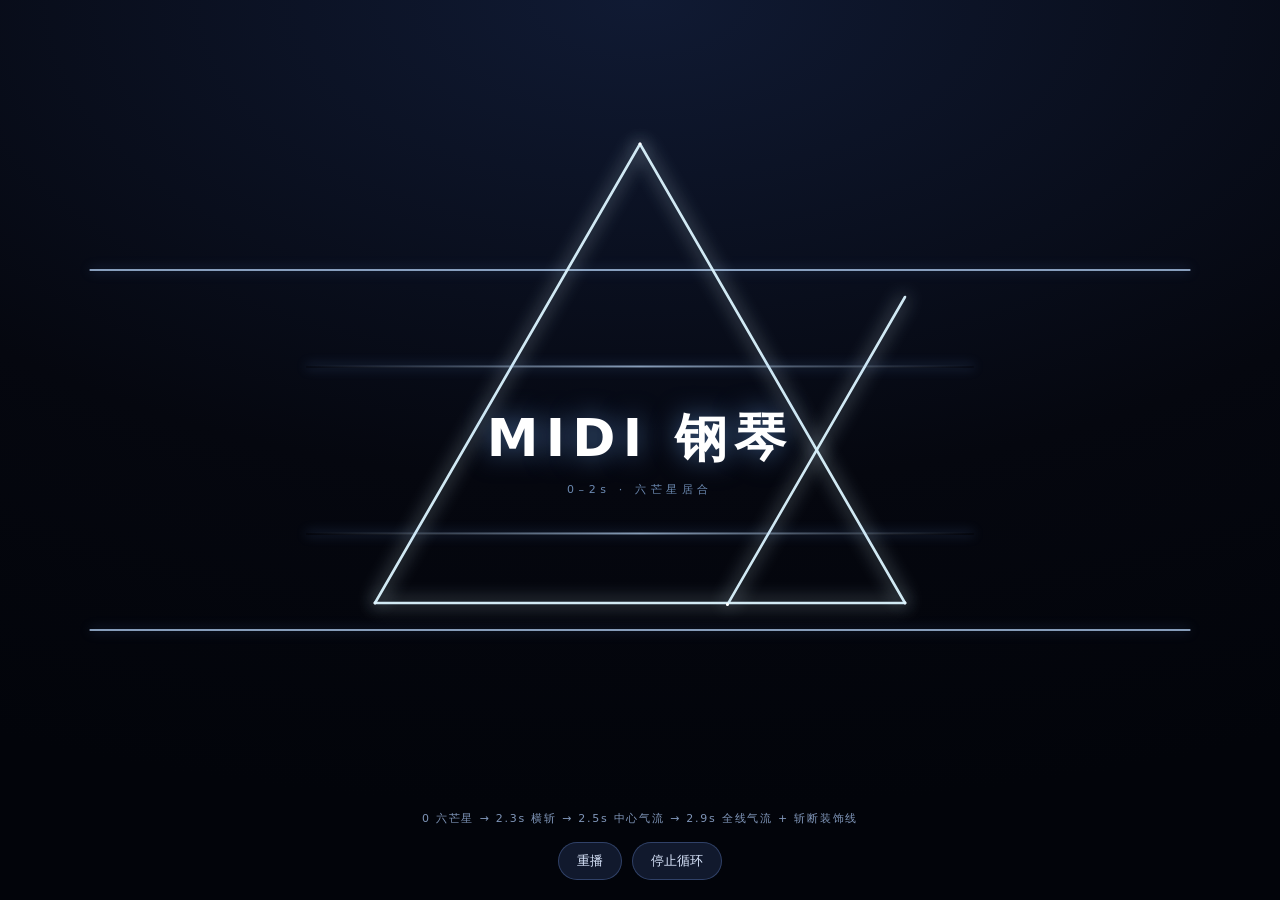
==== preview/title-fx.html @ ac375d9b "feat(3.x): fixed hexagram iai schedule with wind cut; v3.64" ====
<!doctype html>
<html lang="zh"><head><meta charset="utf-8"><meta name="viewport" content="width=device-width,initial-scale=1">
<title>双剑合璧 · 固定分镜预览</title>
<style>
html,body{margin:0;height:100%;background:radial-gradient(120% 90% at 50% 0%,#101a33,#05070f 60%,#02040a);overflow:hidden;font-family:system-ui,-apple-system,"Segoe UI",sans-serif;color:#eaf2ff}
#cv{position:fixed;inset:0;width:100vw;height:100vh}
.title{position:fixed;left:50%;top:50%;transform:translate(-50%,-50%);width:min(760px,86vw);text-align:center;pointer-events:none;z-index:2}
.title .t{font-size:52px;font-weight:800;letter-spacing:.14em;color:#fff;text-shadow:0 0 26px rgba(120,180,255,.5)}
.title .s{margin-top:8px;font-size:11px;letter-spacing:.42em;color:#8fb6e8;opacity:.75}
.line{position:absolute;left:6%;right:6%;height:2px;background:linear-gradient(90deg,transparent,rgba(190,220,255,.7),transparent);box-shadow:0 0 12px rgba(120,170,255,.45)}
.line.top{top:-38px}.line.bot{bottom:-38px}
.bar{position:fixed;left:50%;bottom:20px;transform:translateX(-50%);display:flex;gap:10px;z-index:5}
.bar button{background:rgba(20,30,52,.85);color:#dce8ff;border:1px solid rgba(130,170,255,.28);border-radius:999px;padding:9px 18px;font-size:13px}
.hint{position:fixed;left:50%;bottom:74px;transform:translateX(-50%);font-size:11px;color:#7f95b8;letter-spacing:.16em}
</style></head>
<body>
<canvas id="cv"></canvas>
<div class="title">
  <div class="line top"></div>
  <div class="t">MIDI 钢琴</div>
  <div class="s" id="phase">0–2s · 六芒星居合</div>
  <div class="line bot"></div>
</div>
<div class="hint">0 六芒星 → 2.3s 横斩 → 2.5s 中心气流 → 2.9s 全线气流 + 斩断装饰线</div>
<div class="bar"><button id="replay">重播</button><button id="auto">停止循环</button></div>
<script>
(function(){
  var cv=document.getElementById('cv'),c=cv.getContext('2d'),phaseEl=document.getElementById('phase');
  var W,H,dpr,t0=0,raf=0,auto=true,running=false,broken=false;
  var star=[],wind=[],debris=[];
  function resize(){dpr=Math.min(2,devicePixelRatio||1);W=innerWidth;H=innerHeight;cv.width=W*dpr;cv.height=H*dpr;c.setTransform(dpr,0,0,dpr,0,0);}
  addEventListener('resize',resize);resize();
  function rnd(a,b){return a+Math.random()*(b-a);}
  function build(){
    star=[];wind=[];debris=[];broken=false;
    var cx=W/2, cy=H*0.5, R=Math.min(W,H)*0.34, pts=[];
    for(var i=0;i<6;i++){var a=-Math.PI/2+i*Math.PI/3;pts.push({x:cx+Math.cos(a)*R,y:cy+Math.sin(a)*R});}
    // hexagram edges: two triangles (0,2,4) and (1,3,5)
    var order=[[0,2],[2,4],[4,0],[1,3],[3,5],[5,1]];
    for(var k=0;k<6;k++){var e=order[k];star.push({a:pts[e[0]],b:pts[e[1]],t0:0.18+k*0.28,dur:0.18});}
  }
  function start(){cancelAnimationFrame(raf);build();t0=performance.now();running=true;raf=requestAnimationFrame(frame);}
  function hitSeg(x1,y1,x2,y2,x3,y3,x4,y4){var d=(x2-x1)*(y4-y3)-(y2-y1)*(x4-x3);if(Math.abs(d)<1e-6)return null;var ua=((x3-x1)*(y4-y3)-(y3-y1)*(x4-x3))/d,ub=((x3-x1)*(y2-y1)-(y3-y1)*(x2-x1))/d;if(ua<0||ua>1||ub<0||ub>1)return null;return{x:x1+ua*(x2-x1),y:y1+ua*(y2-y1)};}
  function lineY(i){return i?H*0.5+Math.min(W,H)*0.20:H*0.5-Math.min(W,H)*0.20;}
  function drawSlash(a,b,prog,color,width,glow){
    if(prog<=0)return;var ex=a.x+(b.x-a.x)*prog,ey=a.y+(b.y-a.y)*prog;
    c.save();c.shadowColor=color;c.shadowBlur=glow;c.strokeStyle=color;c.lineWidth=width;c.lineCap='round';
    c.beginPath();c.moveTo(a.x,a.y);c.lineTo(ex,ey);c.stroke();
    c.globalAlpha=1;c.fillStyle='#fff';c.shadowColor='#fff';c.shadowBlur=glow*1.4;c.beginPath();c.arc(ex,ey,width*0.55,0,7);c.fill();c.restore();
  }
  function frame(now){
    if(!running)return;var t=(now-t0)/1000;c.clearRect(0,0,W,H);
    // decorative lines get cut at 2.9
    if(t<2.9){
      c.save();c.strokeStyle='rgba(190,220,255,.7)';c.shadowColor='rgba(120,170,255,.5)';c.shadowBlur=12;c.lineWidth=2;
      for(var i=0;i<2;i++){var y=lineY(i);c.beginPath();c.moveTo(W*0.07,y);c.lineTo(W*0.93,y);c.stroke();}
      c.restore();
    }
    // phase 1: star slashes 0..2s
    if(t<2.0)phaseEl.textContent='0–2s · 六芒星居合';
    for(var s=0;s<star.length;s++){var st=star[s],pr=Math.max(0,Math.min(1,(t-st.t0)/st.dur));drawSlash(st.a,st.b,pr,'rgba(220,245,255,.95)',2.6,18);}
    // phase 2: middle horizontal slash at 2.3
    var midA={x:W*0.04,y:H*0.5},midB={x:W*0.96,y:H*0.5};
    var mp=Math.max(0,Math.min(1,(t-2.3)/0.18));
    if(t>=2.3)phaseEl.textContent='2.3s · 中央横斩';
    drawSlash(midA,midB,mp,'rgba(255,235,235,.95)',4.2,24);
    // 2.5s: middle slash triggers wind burst
    if(t>=2.5&&wind.length===0){for(var w=0;w<44;w++){var dir=Math.random()<.5?-1:1;wind.push({x:W/2+rnd(-W*.3,W*.3),y:H/2+rnd(-8,8),vx:dir*rnd(260,720),vy:rnd(-20,20),len:rnd(20,80),life:0.5});}phaseEl.textContent='2.5s · 中央气流斩';}
    // 2.9s: all slashes emit wind + strip lines break
    if(t>=2.9&&!broken){
      broken=true;
      for(var s2=0;s2<star.length;s2++){var st2=star[s2];for(var w2=0;w2<10;w2++)wind.push({x:st2.a.x+(st2.b.x-st2.a.x)*Math.random(),y:st2.a.y+(st2.b.y-st2.a.y)*Math.random(),vx:rnd(-560,560),vy:rnd(-260,260),len:rnd(14,46),life:0.6});}
      // break the two decorative lines into segments
      for(var li=0;li<2;li++){
        var y=lineY(li),segW=W*0.86, x0=W*0.07;
        var cut=[];
        for(var si=0;si<star.length;si++){var h=hitSeg(star[si].a.x,star[si].a.y,star[si].b.x,star[si].b.y,x0,y,x0+segW,y);if(h)cut.push(h.x);}
        cut.sort(function(a,b){return a-b;});
        var xs=[x0].concat(cut,[x0+segW]);
        for(var k=0;k<xs.length-1;k++){if(xs[k+1]-xs[k]<4)continue;debris.push({x:(xs[k]+xs[k+1])/2,y:y,len:xs[k+1]-xs[k],ang:0,vx:rnd(-30,30),vy:rnd(-40,10),vr:rnd(-3,3),life:1.4,max:1.4});}
      }
      phaseEl.textContent='2.9s · 全线气流，装饰线断裂';
    }
    // wind streaks
    for(var wi=wind.length-1;wi>=0;wi--){var p=wind[wi];if(p.life<=0){wind.splice(wi,1);continue;}
      c.save();c.globalAlpha=Math.max(0,p.life);c.strokeStyle='rgba(225,245,255,.85)';c.lineWidth=1.4;c.beginPath();c.moveTo(p.x,p.y);c.lineTo(p.x-p.vx*0.04,p.y-p.vy*0.04);c.stroke();c.restore();
      p.x+=p.vx*0.016;p.y+=p.vy*0.016;p.life-=0.03;
    }
    // decorative debris
    for(var di=debris.length-1;di>=0;di--){var d=debris[di];if(d.life<=0){debris.splice(di,1);continue;}
      c.save();c.translate(d.x,d.y);c.rotate(d.ang);c.globalAlpha=Math.max(0,d.life/d.max);c.strokeStyle='rgba(185,220,255,.85)';c.shadowColor='rgba(120,170,255,.5)';c.shadowBlur=8;c.lineWidth=2;c.beginPath();c.moveTo(-d.len/2,0);c.lineTo(d.len/2,0);c.stroke();c.restore();
      d.x+=d.vx*.016;d.y+=d.vy*.016;d.vy+=760*.016;d.ang+=d.vr*.016;d.life-=.016;
    }
    // fade out everything after 3.4
    if(t>3.4){var fade=Math.max(0,1-(t-3.4)/0.7);c.globalAlpha=fade;c.fillStyle='#05070f';c.fillRect(0,0,W,H);c.globalAlpha=1;}
    if(t<4.2)raf=requestAnimationFrame(frame);else{running=false;phaseEl.textContent='结束';if(auto)setTimeout(start,600);}
  }
  document.getElementById('replay').onclick=start;
  document.getElementById('auto').onclick=function(){auto=!auto;this.textContent=auto?'停止循环':'自动循环';if(auto&&!running)start();};
  start();
})();
</script></body></html>
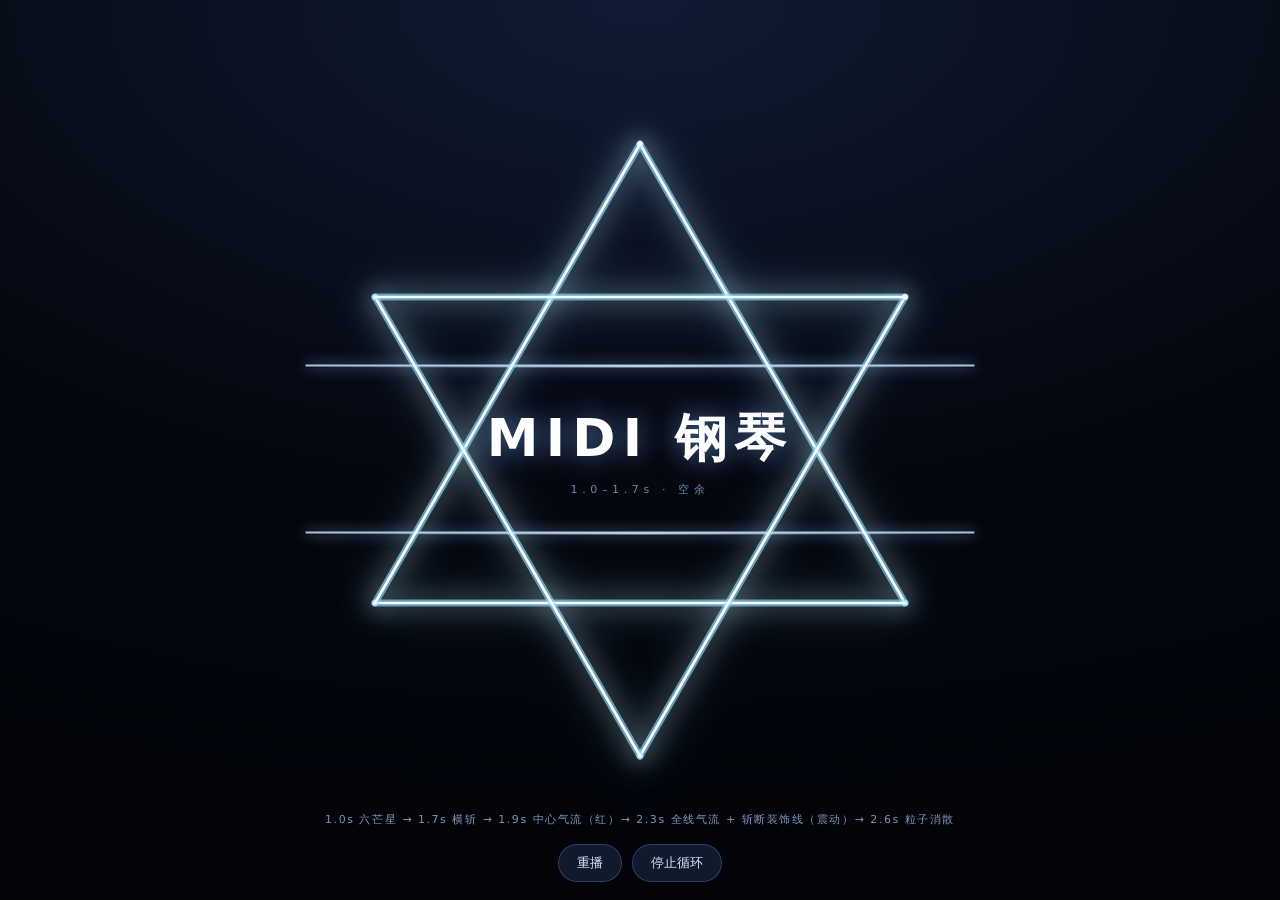
==== commit b2f2d67e: "fix(3.x): brighter iai lines, debris+sparks, faster fade; sync preview; v3.67" ====
--- a/preview/title-fx.html
+++ b/preview/title-fx.html
@@ -1,98 +1,78 @@
 <!doctype html>
 <html lang="zh"><head><meta charset="utf-8"><meta name="viewport" content="width=device-width,initial-scale=1">
-<title>双剑合璧 · 固定分镜预览</title>
+<title>双剑合璧 · 分镜预览 v3.67</title>
 <style>
 html,body{margin:0;height:100%;background:radial-gradient(120% 90% at 50% 0%,#101a33,#05070f 60%,#02040a);overflow:hidden;font-family:system-ui,-apple-system,"Segoe UI",sans-serif;color:#eaf2ff}
 #cv{position:fixed;inset:0;width:100vw;height:100vh}
 .title{position:fixed;left:50%;top:50%;transform:translate(-50%,-50%);width:min(760px,86vw);text-align:center;pointer-events:none;z-index:2}
-.title .t{font-size:52px;font-weight:800;letter-spacing:.14em;color:#fff;text-shadow:0 0 26px rgba(120,180,255,.5)}
+.title .t{font-size:52px;font-weight:800;letter-spacing:.14em;color:#fff;text-shadow:0 0 26px rgba(120,180,255,.55)}
 .title .s{margin-top:8px;font-size:11px;letter-spacing:.42em;color:#8fb6e8;opacity:.75}
-.line{position:absolute;left:6%;right:6%;height:2px;background:linear-gradient(90deg,transparent,rgba(190,220,255,.7),transparent);box-shadow:0 0 12px rgba(120,170,255,.45)}
+.line{position:absolute;left:6%;right:6%;height:2px;background:linear-gradient(90deg,transparent,rgba(200,230,255,.85),transparent);box-shadow:0 0 14px rgba(140,190,255,.6)}
 .line.top{top:-38px}.line.bot{bottom:-38px}
-.bar{position:fixed;left:50%;bottom:20px;transform:translateX(-50%);display:flex;gap:10px;z-index:5}
+.bar{position:fixed;left:50%;bottom:18px;transform:translateX(-50%);display:flex;gap:10px;z-index:5}
 .bar button{background:rgba(20,30,52,.85);color:#dce8ff;border:1px solid rgba(130,170,255,.28);border-radius:999px;padding:9px 18px;font-size:13px}
-.hint{position:fixed;left:50%;bottom:74px;transform:translateX(-50%);font-size:11px;color:#7f95b8;letter-spacing:.16em}
+.hint{position:fixed;left:50%;bottom:70px;transform:translateX(-50%);font-size:11px;color:#7f95b8;letter-spacing:.14em;text-align:center;line-height:1.7}
 </style></head>
 <body>
 <canvas id="cv"></canvas>
-<div class="title">
-  <div class="line top"></div>
+<div class="title" id="tw">
+  <div class="line top" id="lineTop"></div>
   <div class="t">MIDI 钢琴</div>
-  <div class="s" id="phase">0–2s · 六芒星居合</div>
-  <div class="line bot"></div>
+  <div class="s" id="phase">0–1s · 六芒星居合</div>
+  <div class="line bot" id="lineBot"></div>
 </div>
-<div class="hint">0 六芒星 → 2.3s 横斩 → 2.5s 中心气流 → 2.9s 全线气流 + 斩断装饰线</div>
+<div class="hint">1.0s 六芒星 → 1.7s 横斩 → 1.9s 中心气流（红）→ 2.3s 全线气流 + 斩断装饰线（震动）→ 2.6s 粒子消散</div>
 <div class="bar"><button id="replay">重播</button><button id="auto">停止循环</button></div>
 <script>
 (function(){
   var cv=document.getElementById('cv'),c=cv.getContext('2d'),phaseEl=document.getElementById('phase');
-  var W,H,dpr,t0=0,raf=0,auto=true,running=false,broken=false;
-  var star=[],wind=[],debris=[];
+  var W,H,dpr,t0=0,raf=0,auto=true,running=false,broken=false,wind=[],debris=[];
+  var tw=document.getElementById('tw');
   function resize(){dpr=Math.min(2,devicePixelRatio||1);W=innerWidth;H=innerHeight;cv.width=W*dpr;cv.height=H*dpr;c.setTransform(dpr,0,0,dpr,0,0);}
   addEventListener('resize',resize);resize();
   function rnd(a,b){return a+Math.random()*(b-a);}
-  function build(){
-    star=[];wind=[];debris=[];broken=false;
-    var cx=W/2, cy=H*0.5, R=Math.min(W,H)*0.34, pts=[];
-    for(var i=0;i<6;i++){var a=-Math.PI/2+i*Math.PI/3;pts.push({x:cx+Math.cos(a)*R,y:cy+Math.sin(a)*R});}
-    // hexagram edges: two triangles (0,2,4) and (1,3,5)
-    var order=[[0,2],[2,4],[4,0],[1,3],[3,5],[5,1]];
-    for(var k=0;k<6;k++){var e=order[k];star.push({a:pts[e[0]],b:pts[e[1]],t0:0.18+k*0.28,dur:0.18});}
-  }
-  function start(){cancelAnimationFrame(raf);build();t0=performance.now();running=true;raf=requestAnimationFrame(frame);}
-  function hitSeg(x1,y1,x2,y2,x3,y3,x4,y4){var d=(x2-x1)*(y4-y3)-(y2-y1)*(x4-x3);if(Math.abs(d)<1e-6)return null;var ua=((x3-x1)*(y4-y3)-(y3-y1)*(x4-x3))/d,ub=((x3-x1)*(y2-y1)-(y3-y1)*(x2-x1))/d;if(ua<0||ua>1||ub<0||ub>1)return null;return{x:x1+ua*(x2-x1),y:y1+ua*(y2-y1)};}
-  function lineY(i){return i?H*0.5+Math.min(W,H)*0.20:H*0.5-Math.min(W,H)*0.20;}
-  function drawSlash(a,b,prog,color,width,glow){
+  function lineRects(){return [document.getElementById('lineTop'),document.getElementById('lineBot')].map(function(el){var b=el.getBoundingClientRect();return{x:b.left,y:b.top,w:b.width};});}
+  function start(){cancelAnimationFrame(raf);t0=performance.now();running=true;broken=false;wind=[];debris=[];raf=requestAnimationFrame(frame);}
+  function segHit(x1,y1,x2,y2,x3,y3,x4,y4){var d=(x2-x1)*(y4-y3)-(y2-y1)*(x4-x3);if(Math.abs(d)<1e-6)return null;var ua=((x3-x1)*(y4-y3)-(y3-y1)*(x4-x3))/d,ub=((x3-x1)*(y2-y1)-(y3-y1)*(x2-x1))/d;if(ua<0||ua>1||ub<0||ub>1)return null;return{x:x1+ua*(x2-x1),y:y1+ua*(y2-y1)};}
+  function drawSeg(a,b,prog,dim){
     if(prog<=0)return;var ex=a.x+(b.x-a.x)*prog,ey=a.y+(b.y-a.y)*prog;
-    c.save();c.shadowColor=color;c.shadowBlur=glow;c.strokeStyle=color;c.lineWidth=width;c.lineCap='round';
-    c.beginPath();c.moveTo(a.x,a.y);c.lineTo(ex,ey);c.stroke();
-    c.globalAlpha=1;c.fillStyle='#fff';c.shadowColor='#fff';c.shadowBlur=glow*1.4;c.beginPath();c.arc(ex,ey,width*0.55,0,7);c.fill();c.restore();
+    c.save();c.globalAlpha=dim*.85;c.shadowColor='#7fdcff';c.shadowBlur=44;c.strokeStyle='rgba(130,220,255,.75)';c.lineWidth=7;c.lineCap='round';c.beginPath();c.moveTo(a.x,a.y);c.lineTo(ex,ey);c.stroke();
+    c.globalAlpha=dim;c.shadowColor='#fff';c.shadowBlur=24;c.strokeStyle='#fff';c.lineWidth=2.6;c.beginPath();c.moveTo(a.x,a.y);c.lineTo(ex,ey);c.stroke();
+    c.fillStyle='#fff';c.shadowColor='#fff';c.shadowBlur=30;c.beginPath();c.arc(ex,ey,2.8,0,7);c.fill();c.restore();
   }
   function frame(now){
     if(!running)return;var t=(now-t0)/1000;c.clearRect(0,0,W,H);
-    // decorative lines get cut at 2.9
-    if(t<2.9){
-      c.save();c.strokeStyle='rgba(190,220,255,.7)';c.shadowColor='rgba(120,170,255,.5)';c.shadowBlur=12;c.lineWidth=2;
-      for(var i=0;i<2;i++){var y=lineY(i);c.beginPath();c.moveTo(W*0.07,y);c.lineTo(W*0.93,y);c.stroke();}
-      c.restore();
+    var cx=W/2,cy=H*.5,R=Math.min(W,H)*.34,pts=[];
+    for(var i=0;i<6;i++){var an=-Math.PI/2+i*Math.PI/3;pts.push({x:cx+Math.cos(an)*R,y:cy+Math.sin(an)*R});}
+    var order=[[0,2],[2,4],[4,0],[1,3],[3,5],[5,1]];
+    var dim=t>2.6?Math.max(0,1-(t-2.6)/1.0):1;
+    var shake=(t>=2.3&&t<2.7)?13:0;
+    c.save();if(shake)c.translate((Math.random()-.5)*shake,(Math.random()-.5)*shake);
+    if(t<2.3){c.save();c.strokeStyle='rgba(200,230,255,.85)';c.shadowColor='rgba(140,190,255,.6)';c.shadowBlur=14;c.lineWidth=2;var L=lineRects();for(var li=0;li<L.length;li++){c.beginPath();c.moveTo(L[li].x,L[li].y);c.lineTo(L[li].x+L[li].w,L[li].y);c.stroke();}c.restore();}
+    for(var s=0;s<6;s++){var e=order[s],pr=Math.max(0,Math.min(1,(t-(.04+s*.15))/.14));drawSeg(pts[e[0]],pts[e[1]],pr,dim);}
+    var midA={x:W*.04,y:H*.5},midB={x:W*.96,y:H*.5},mp=Math.max(0,Math.min(1,(t-1.7)/.15));
+    if(mp>0){c.save();c.globalAlpha=dim*.8;c.shadowColor='#ffd9dc';c.shadowBlur=50;c.strokeStyle='rgba(255,190,200,.8)';c.lineWidth=10;c.beginPath();c.moveTo(midA.x,midA.y);c.lineTo(midA.x+(midB.x-midA.x)*mp,midB.y);c.stroke();c.globalAlpha=dim;c.shadowColor='#fff';c.shadowBlur=30;c.strokeStyle='#fff';c.lineWidth=3.2;c.beginPath();c.moveTo(midA.x,midA.y);c.lineTo(midA.x+(midB.x-midA.x)*mp,midB.y);c.stroke();c.restore();}
+    if(t>=1.9&&wind.length===0){for(var w=0;w<40;w++){var d0=Math.random()<.5?-1:1;wind.push({x:W/2+rnd(-W*.3,W*.3),y:H/2+rnd(-8,8),vx:d0*rnd(260,720),vy:rnd(-20,20),life:.6});}for(var r=0;r<8;r++)wind.push({x:W/2+rnd(-W*.12,W*.12),y:H/2+rnd(-3,3),vx:(Math.random()<.5?-1:1)*rnd(700,1300),vy:rnd(-6,6),life:.7,red:true});}
+    if(t>=2.3&&!broken){
+      broken=true;
+      for(var s2=0;s2<6;s2++){var e2=order[s2],A2=pts[e2[0]],B2=pts[e2[1]];for(var w2=0;w2<10;w2++)wind.push({x:A2.x+(B2.x-A2.x)*Math.random(),y:A2.y+(B2.y-A2.y)*Math.random(),vx:rnd(-560,560),vy:rnd(-260,260),life:.6});}
+      var L2=lineRects();
+      for(var lb=0;lb<L2.length;lb++){
+        var cuts=[];
+        for(var sb2=0;sb2<6;sb2++){var eb=order[sb2],Ab=pts[eb[0]],Bb=pts[eb[1]],hb=segHit(Ab.x,Ab.y,Bb.x,Bb.y,L2[lb].x,L2[lb].y,L2[lb].x+L2[lb].w,L2[lb].y);if(hb)cuts.push(hb.x);}
+        cuts.sort(function(a,b){return a-b;});
+        var xs=[L2[lb].x].concat(cuts,[L2[lb].x+L2[lb].w]);
+        for(var k=0;k<xs.length-1;k++){if(xs[k+1]-xs[k]<4)continue;debris.push({x:(xs[k]+xs[k+1])/2,y:L2[lb].y,ang:0,len:xs[k+1]-xs[k],vx:rnd(-26,26),vy:rnd(-30,6),vr:rnd(-2.2,2.2),life:2,max:2});for(var sp=0;sp<8;sp++)debris.push({x:(xs[k]+xs[k+1])/2+rnd(-12,12),y:L2[lb].y+rnd(-4,4),ang:0,len:2,vx:rnd(-90,90),vy:rnd(-110,-20),vr:rnd(-3,3),life:rnd(.6,1.2),max:1.2,spark:true});}
+      }
     }
-    // phase 1: star slashes 0..2s
-    if(t<2.0)phaseEl.textContent='0–2s · 六芒星居合';
-    for(var s=0;s<star.length;s++){var st=star[s],pr=Math.max(0,Math.min(1,(t-st.t0)/st.dur));drawSlash(st.a,st.b,pr,'rgba(220,245,255,.95)',2.6,18);}
-    // phase 2: middle horizontal slash at 2.3
-    var midA={x:W*0.04,y:H*0.5},midB={x:W*0.96,y:H*0.5};
-    var mp=Math.max(0,Math.min(1,(t-2.3)/0.18));
-    if(t>=2.3)phaseEl.textContent='2.3s · 中央横斩';
-    drawSlash(midA,midB,mp,'rgba(255,235,235,.95)',4.2,24);
-    // 2.5s: middle slash triggers wind burst
-    if(t>=2.5&&wind.length===0){for(var w=0;w<44;w++){var dir=Math.random()<.5?-1:1;wind.push({x:W/2+rnd(-W*.3,W*.3),y:H/2+rnd(-8,8),vx:dir*rnd(260,720),vy:rnd(-20,20),len:rnd(20,80),life:0.5});}phaseEl.textContent='2.5s · 中央气流斩';}
-    // 2.9s: all slashes emit wind + strip lines break
-    if(t>=2.9&&!broken){
-      broken=true;
-      for(var s2=0;s2<star.length;s2++){var st2=star[s2];for(var w2=0;w2<10;w2++)wind.push({x:st2.a.x+(st2.b.x-st2.a.x)*Math.random(),y:st2.a.y+(st2.b.y-st2.a.y)*Math.random(),vx:rnd(-560,560),vy:rnd(-260,260),len:rnd(14,46),life:0.6});}
-      // break the two decorative lines into segments
-      for(var li=0;li<2;li++){
-        var y=lineY(li),segW=W*0.86, x0=W*0.07;
-        var cut=[];
-        for(var si=0;si<star.length;si++){var h=hitSeg(star[si].a.x,star[si].a.y,star[si].b.x,star[si].b.y,x0,y,x0+segW,y);if(h)cut.push(h.x);}
-        cut.sort(function(a,b){return a-b;});
-        var xs=[x0].concat(cut,[x0+segW]);
-        for(var k=0;k<xs.length-1;k++){if(xs[k+1]-xs[k]<4)continue;debris.push({x:(xs[k]+xs[k+1])/2,y:y,len:xs[k+1]-xs[k],ang:0,vx:rnd(-30,30),vy:rnd(-40,10),vr:rnd(-3,3),life:1.4,max:1.4});}
-      }
-      phaseEl.textContent='2.9s · 全线气流，装饰线断裂';
-    }
-    // wind streaks
-    for(var wi=wind.length-1;wi>=0;wi--){var p=wind[wi];if(p.life<=0){wind.splice(wi,1);continue;}
-      c.save();c.globalAlpha=Math.max(0,p.life);c.strokeStyle='rgba(225,245,255,.85)';c.lineWidth=1.4;c.beginPath();c.moveTo(p.x,p.y);c.lineTo(p.x-p.vx*0.04,p.y-p.vy*0.04);c.stroke();c.restore();
-      p.x+=p.vx*0.016;p.y+=p.vy*0.016;p.life-=0.03;
-    }
-    // decorative debris
+    if(t>2.6&&dim>0){for(var sp2=0;sp2<3;sp2++){var eS=order[Math.floor(Math.random()*6)],AS=pts[eS[0]],BS=pts[eS[1]],pS=Math.random();debris.push({x:AS.x+(BS.x-AS.x)*pS,y:AS.y+(BS.y-AS.y)*pS,ang:0,len:2,vx:rnd(-18,18),vy:rnd(-60,-12),vr:rnd(-2,2),life:1.2,max:1.2,spark:true});}}
+    for(var wi=wind.length-1;wi>=0;wi--){var p=wind[wi];if(p.life<=0){wind.splice(wi,1);continue;}c.save();c.globalAlpha=Math.max(0,p.life);c.strokeStyle=p.red?'rgba(255,70,90,.95)':'rgba(225,245,255,.85)';c.lineWidth=p.red?2.6:1.4;c.beginPath();c.moveTo(p.x,p.y);c.lineTo(p.x-p.vx*.04,p.y-p.vy*.04);c.stroke();c.restore();p.x+=p.vx*.016;p.y+=p.vy*.016;p.life-=.03;}
     for(var di=debris.length-1;di>=0;di--){var d=debris[di];if(d.life<=0){debris.splice(di,1);continue;}
-      c.save();c.translate(d.x,d.y);c.rotate(d.ang);c.globalAlpha=Math.max(0,d.life/d.max);c.strokeStyle='rgba(185,220,255,.85)';c.shadowColor='rgba(120,170,255,.5)';c.shadowBlur=8;c.lineWidth=2;c.beginPath();c.moveTo(-d.len/2,0);c.lineTo(d.len/2,0);c.stroke();c.restore();
-      d.x+=d.vx*.016;d.y+=d.vy*.016;d.vy+=760*.016;d.ang+=d.vr*.016;d.life-=.016;
-    }
-    // fade out everything after 3.4
-    if(t>3.4){var fade=Math.max(0,1-(t-3.4)/0.7);c.globalAlpha=fade;c.fillStyle='#05070f';c.fillRect(0,0,W,H);c.globalAlpha=1;}
+      c.save();c.translate(d.x,d.y);c.rotate(d.ang);c.globalAlpha=Math.max(0,d.life/d.max);c.shadowColor='#bfe6ff';c.shadowBlur=22;
+      if(d.spark){c.fillStyle='#dff4ff';c.beginPath();c.arc(0,0,1.8,0,7);c.fill();}else{c.strokeStyle='#f4fbff';c.lineWidth=3;c.beginPath();c.moveTo(-d.len/2,0);c.lineTo(d.len/2,0);c.stroke();}
+      c.restore();d.x+=d.vx*.016;d.y+=d.vy*.016;d.vy+=(d.spark?260:600)*.016;d.ang+=d.vr*.016;d.life-=.016;}
+    c.restore();
+    phaseEl.textContent=t<1? '0–1s · 六芒星居合' : t<1.7? '1.0–1.7s · 空余' : t<1.9? '1.7s · 中央横斩' : t<2.3? '1.9s · 中心气流（红）' : t<2.6? '2.3s · 全线气流 + 断线震动' : '2.6s+ · 粒子消散';
     if(t<4.2)raf=requestAnimationFrame(frame);else{running=false;phaseEl.textContent='结束';if(auto)setTimeout(start,600);}
   }
   document.getElementById('replay').onclick=start;
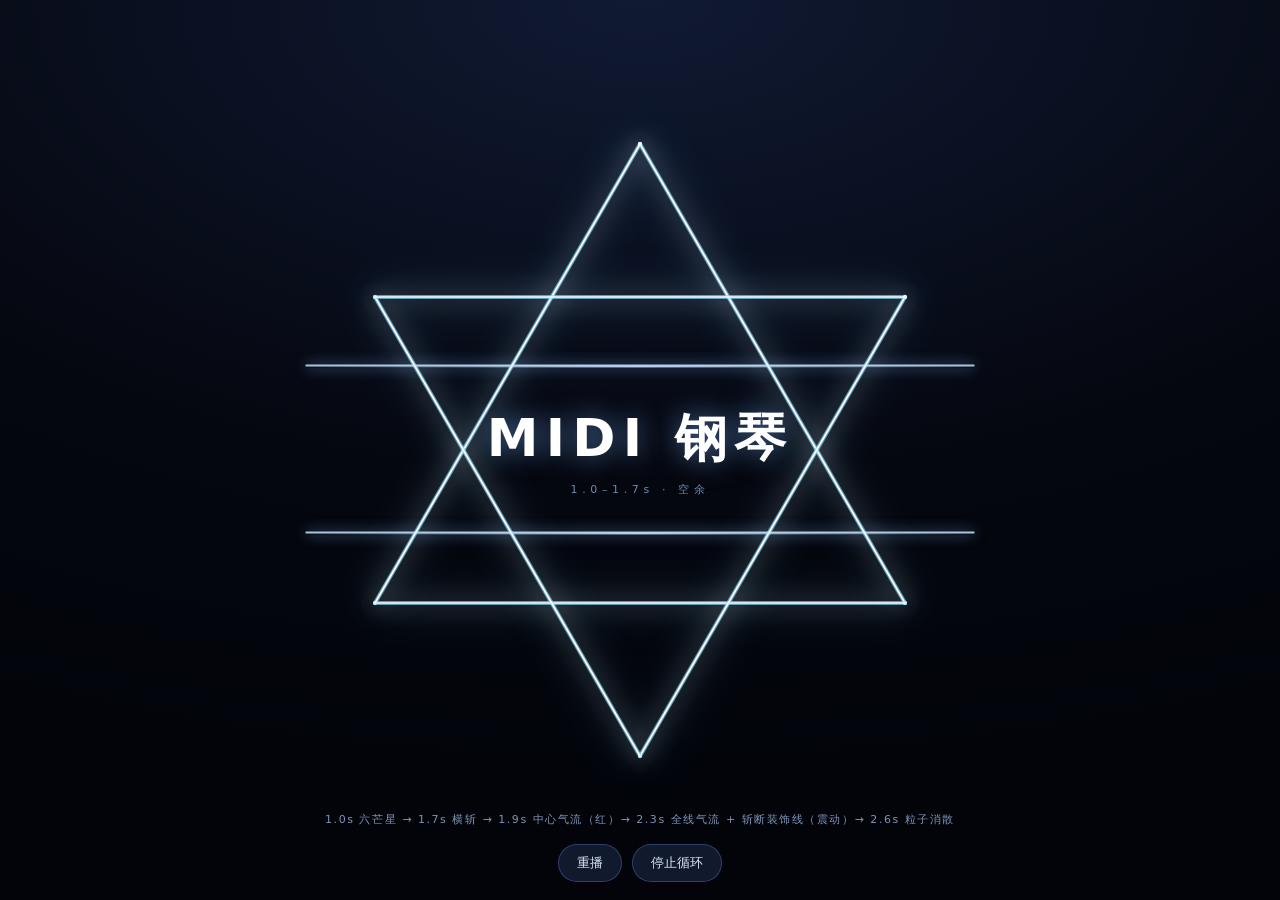
==== commit 12a59c28: "fix(3.x): draw cut-line debris, faster schedule, stronger shake; v3.70" ====
--- a/preview/title-fx.html
+++ b/preview/title-fx.html
@@ -36,26 +36,26 @@
   function segHit(x1,y1,x2,y2,x3,y3,x4,y4){var d=(x2-x1)*(y4-y3)-(y2-y1)*(x4-x3);if(Math.abs(d)<1e-6)return null;var ua=((x3-x1)*(y4-y3)-(y3-y1)*(x4-x3))/d,ub=((x3-x1)*(y2-y1)-(y3-y1)*(x2-x1))/d;if(ua<0||ua>1||ub<0||ub>1)return null;return{x:x1+ua*(x2-x1),y:y1+ua*(y2-y1)};}
   function drawSeg(a,b,prog,dim){
     if(prog<=0)return;var ex=a.x+(b.x-a.x)*prog,ey=a.y+(b.y-a.y)*prog;
-    c.save();c.globalAlpha=dim*.85;c.shadowColor='#7fdcff';c.shadowBlur=44;c.strokeStyle='rgba(130,220,255,.75)';c.lineWidth=7;c.lineCap='round';c.beginPath();c.moveTo(a.x,a.y);c.lineTo(ex,ey);c.stroke();
-    c.globalAlpha=dim;c.shadowColor='#fff';c.shadowBlur=24;c.strokeStyle='#fff';c.lineWidth=2.6;c.beginPath();c.moveTo(a.x,a.y);c.lineTo(ex,ey);c.stroke();
-    c.fillStyle='#fff';c.shadowColor='#fff';c.shadowBlur=30;c.beginPath();c.arc(ex,ey,2.8,0,7);c.fill();c.restore();
+    c.save();c.globalAlpha=dim*.85;c.shadowColor='#7fdcff';c.shadowBlur=44;c.strokeStyle='rgba(130,220,255,.75)';c.lineWidth=4.2;c.lineCap='round';c.beginPath();c.moveTo(a.x,a.y);c.lineTo(ex,ey);c.stroke();
+    c.globalAlpha=dim;c.shadowColor='#fff';c.shadowBlur=24;c.strokeStyle='#fff';c.lineWidth=1.7;c.beginPath();c.moveTo(a.x,a.y);c.lineTo(ex,ey);c.stroke();
+    c.fillStyle='#fff';c.shadowColor='#fff';c.shadowBlur=30;c.beginPath();c.arc(ex,ey,2.0,0,7);c.fill();c.restore();
   }
   function frame(now){
     if(!running)return;var t=(now-t0)/1000;c.clearRect(0,0,W,H);
     var cx=W/2,cy=H*.5,R=Math.min(W,H)*.34,pts=[];
     for(var i=0;i<6;i++){var an=-Math.PI/2+i*Math.PI/3;pts.push({x:cx+Math.cos(an)*R,y:cy+Math.sin(an)*R});}
     var order=[[0,2],[2,4],[4,0],[1,3],[3,5],[5,1]];
-    var dim=t>2.6?Math.max(0,1-(t-2.6)/1.0):1;
-    var shake=(t>=2.3&&t<2.7)?13:0;
+    var dim=t>2.4?Math.max(0,1-(t-2.4)/0.8):1;
+    var shake=(t>=2.1&&t<2.55)?19:0;
     c.save();if(shake)c.translate((Math.random()-.5)*shake,(Math.random()-.5)*shake);
     if(t<2.3){c.save();c.strokeStyle='rgba(200,230,255,.85)';c.shadowColor='rgba(140,190,255,.6)';c.shadowBlur=14;c.lineWidth=2;var L=lineRects();for(var li=0;li<L.length;li++){c.beginPath();c.moveTo(L[li].x,L[li].y);c.lineTo(L[li].x+L[li].w,L[li].y);c.stroke();}c.restore();}
-    for(var s=0;s<6;s++){var e=order[s],pr=Math.max(0,Math.min(1,(t-(.04+s*.15))/.14));drawSeg(pts[e[0]],pts[e[1]],pr,dim);}
-    var midA={x:W*.04,y:H*.5},midB={x:W*.96,y:H*.5},mp=Math.max(0,Math.min(1,(t-1.7)/.15));
-    if(mp>0){c.save();c.globalAlpha=dim*.8;c.shadowColor='#ffd9dc';c.shadowBlur=50;c.strokeStyle='rgba(255,190,200,.8)';c.lineWidth=10;c.beginPath();c.moveTo(midA.x,midA.y);c.lineTo(midA.x+(midB.x-midA.x)*mp,midB.y);c.stroke();c.globalAlpha=dim;c.shadowColor='#fff';c.shadowBlur=30;c.strokeStyle='#fff';c.lineWidth=3.2;c.beginPath();c.moveTo(midA.x,midA.y);c.lineTo(midA.x+(midB.x-midA.x)*mp,midB.y);c.stroke();c.restore();}
-    if(t>=1.9&&wind.length===0){for(var w=0;w<40;w++){var d0=Math.random()<.5?-1:1;wind.push({x:W/2+rnd(-W*.3,W*.3),y:H/2+rnd(-8,8),vx:d0*rnd(260,720),vy:rnd(-20,20),life:.6});}for(var r=0;r<8;r++)wind.push({x:W/2+rnd(-W*.12,W*.12),y:H/2+rnd(-3,3),vx:(Math.random()<.5?-1:1)*rnd(700,1300),vy:rnd(-6,6),life:.7,red:true});}
-    if(t>=2.3&&!broken){
+    for(var s=0;s<6;s++){var e=order[s],pr=Math.max(0,Math.min(1,(t-(.03+s*.10))/.10));drawSeg(pts[e[0]],pts[e[1]],pr,dim);}
+    var midA={x:W*.04,y:H*.5},midB={x:W*.96,y:H*.5},mp=Math.max(0,Math.min(1,(t-1.5)/.12));
+    if(mp>0){c.save();c.globalAlpha=dim*.8;c.shadowColor='#ffd9dc';c.shadowBlur=50;c.strokeStyle='rgba(255,190,200,.8)';c.lineWidth=9;c.beginPath();c.moveTo(midA.x,midA.y);c.lineTo(midA.x+(midB.x-midA.x)*mp,midB.y);c.stroke();c.globalAlpha=dim;c.shadowColor='#fff';c.shadowBlur=30;c.strokeStyle='#fff';c.lineWidth=2.6;c.beginPath();c.moveTo(midA.x,midA.y);c.lineTo(midA.x+(midB.x-midA.x)*mp,midB.y);c.stroke();c.restore();}
+    if(t>=1.7&&wind.length===0){for(var w=0;w<40;w++){var d0=Math.random()<.5?-1:1;wind.push({x:W/2+rnd(-W*.3,W*.3),y:H/2+rnd(-8,8),vx:d0*rnd(260,720),vy:rnd(-20,20),life:.6});}for(var r=0;r<8;r++)wind.push({x:W/2+rnd(-W*.12,W*.12),y:H/2+rnd(-3,3),vx:(Math.random()<.5?-1:1)*rnd(700,1300),vy:rnd(-6,6),life:.7,red:true});}
+    if(t>=2.1&&!broken){
       broken=true;
-      for(var s2=0;s2<6;s2++){var e2=order[s2],A2=pts[e2[0]],B2=pts[e2[1]];for(var w2=0;w2<10;w2++)wind.push({x:A2.x+(B2.x-A2.x)*Math.random(),y:A2.y+(B2.y-A2.y)*Math.random(),vx:rnd(-560,560),vy:rnd(-260,260),life:.6});}
+      for(var s2=0;s2<6;s2++){var e2=order[s2],A2=pts[e2[0]],B2=pts[e2[1]];for(var w2=0;w2<16;w2++)wind.push({x:A2.x+(B2.x-A2.x)*Math.random(),y:A2.y+(B2.y-A2.y)*Math.random(),vx:rnd(-560,560),vy:rnd(-340,340),life:.8});}
       var L2=lineRects();
       for(var lb=0;lb<L2.length;lb++){
         var cuts=[];
@@ -65,8 +65,8 @@
         for(var k=0;k<xs.length-1;k++){if(xs[k+1]-xs[k]<4)continue;debris.push({x:(xs[k]+xs[k+1])/2,y:L2[lb].y,ang:0,len:xs[k+1]-xs[k],vx:rnd(-26,26),vy:rnd(-30,6),vr:rnd(-2.2,2.2),life:2,max:2});for(var sp=0;sp<8;sp++)debris.push({x:(xs[k]+xs[k+1])/2+rnd(-12,12),y:L2[lb].y+rnd(-4,4),ang:0,len:2,vx:rnd(-90,90),vy:rnd(-110,-20),vr:rnd(-3,3),life:rnd(.6,1.2),max:1.2,spark:true});}
       }
     }
-    if(t>2.6&&dim>0){for(var sp2=0;sp2<3;sp2++){var eS=order[Math.floor(Math.random()*6)],AS=pts[eS[0]],BS=pts[eS[1]],pS=Math.random();debris.push({x:AS.x+(BS.x-AS.x)*pS,y:AS.y+(BS.y-AS.y)*pS,ang:0,len:2,vx:rnd(-18,18),vy:rnd(-60,-12),vr:rnd(-2,2),life:1.2,max:1.2,spark:true});}}
-    for(var wi=wind.length-1;wi>=0;wi--){var p=wind[wi];if(p.life<=0){wind.splice(wi,1);continue;}c.save();c.globalAlpha=Math.max(0,p.life);c.strokeStyle=p.red?'rgba(255,70,90,.95)':'rgba(225,245,255,.85)';c.lineWidth=p.red?2.6:1.4;c.beginPath();c.moveTo(p.x,p.y);c.lineTo(p.x-p.vx*.04,p.y-p.vy*.04);c.stroke();c.restore();p.x+=p.vx*.016;p.y+=p.vy*.016;p.life-=.03;}
+    if(t>2.6&&dim>0){for(var sp2=0;sp2<6;sp2++){var eS=order[Math.floor(Math.random()*6)],AS=pts[eS[0]],BS=pts[eS[1]],pS=Math.random();debris.push({x:AS.x+(BS.x-AS.x)*pS,y:AS.y+(BS.y-AS.y)*pS,ang:0,len:2,vx:rnd(-18,18),vy:rnd(-60,-12),vr:rnd(-2,2),life:1.2,max:1.2,spark:true});}}
+    for(var wi=wind.length-1;wi>=0;wi--){var p=wind[wi];if(p.life<=0){wind.splice(wi,1);continue;}c.save();c.globalAlpha=Math.max(0,p.life);c.strokeStyle=p.red?'rgba(255,70,90,.95)':'rgba(225,245,255,.85)';c.lineWidth=p.red?3:2;c.beginPath();c.moveTo(p.x,p.y);c.lineTo(p.x-p.vx*.04,p.y-p.vy*.04);c.stroke();c.restore();p.x+=p.vx*.016;p.y+=p.vy*.016;p.life-=.03;}
     for(var di=debris.length-1;di>=0;di--){var d=debris[di];if(d.life<=0){debris.splice(di,1);continue;}
       c.save();c.translate(d.x,d.y);c.rotate(d.ang);c.globalAlpha=Math.max(0,d.life/d.max);c.shadowColor='#bfe6ff';c.shadowBlur=22;
       if(d.spark){c.fillStyle='#dff4ff';c.beginPath();c.arc(0,0,1.8,0,7);c.fill();}else{c.strokeStyle='#f4fbff';c.lineWidth=3;c.beginPath();c.moveTo(-d.len/2,0);c.lineTo(d.len/2,0);c.stroke();}
